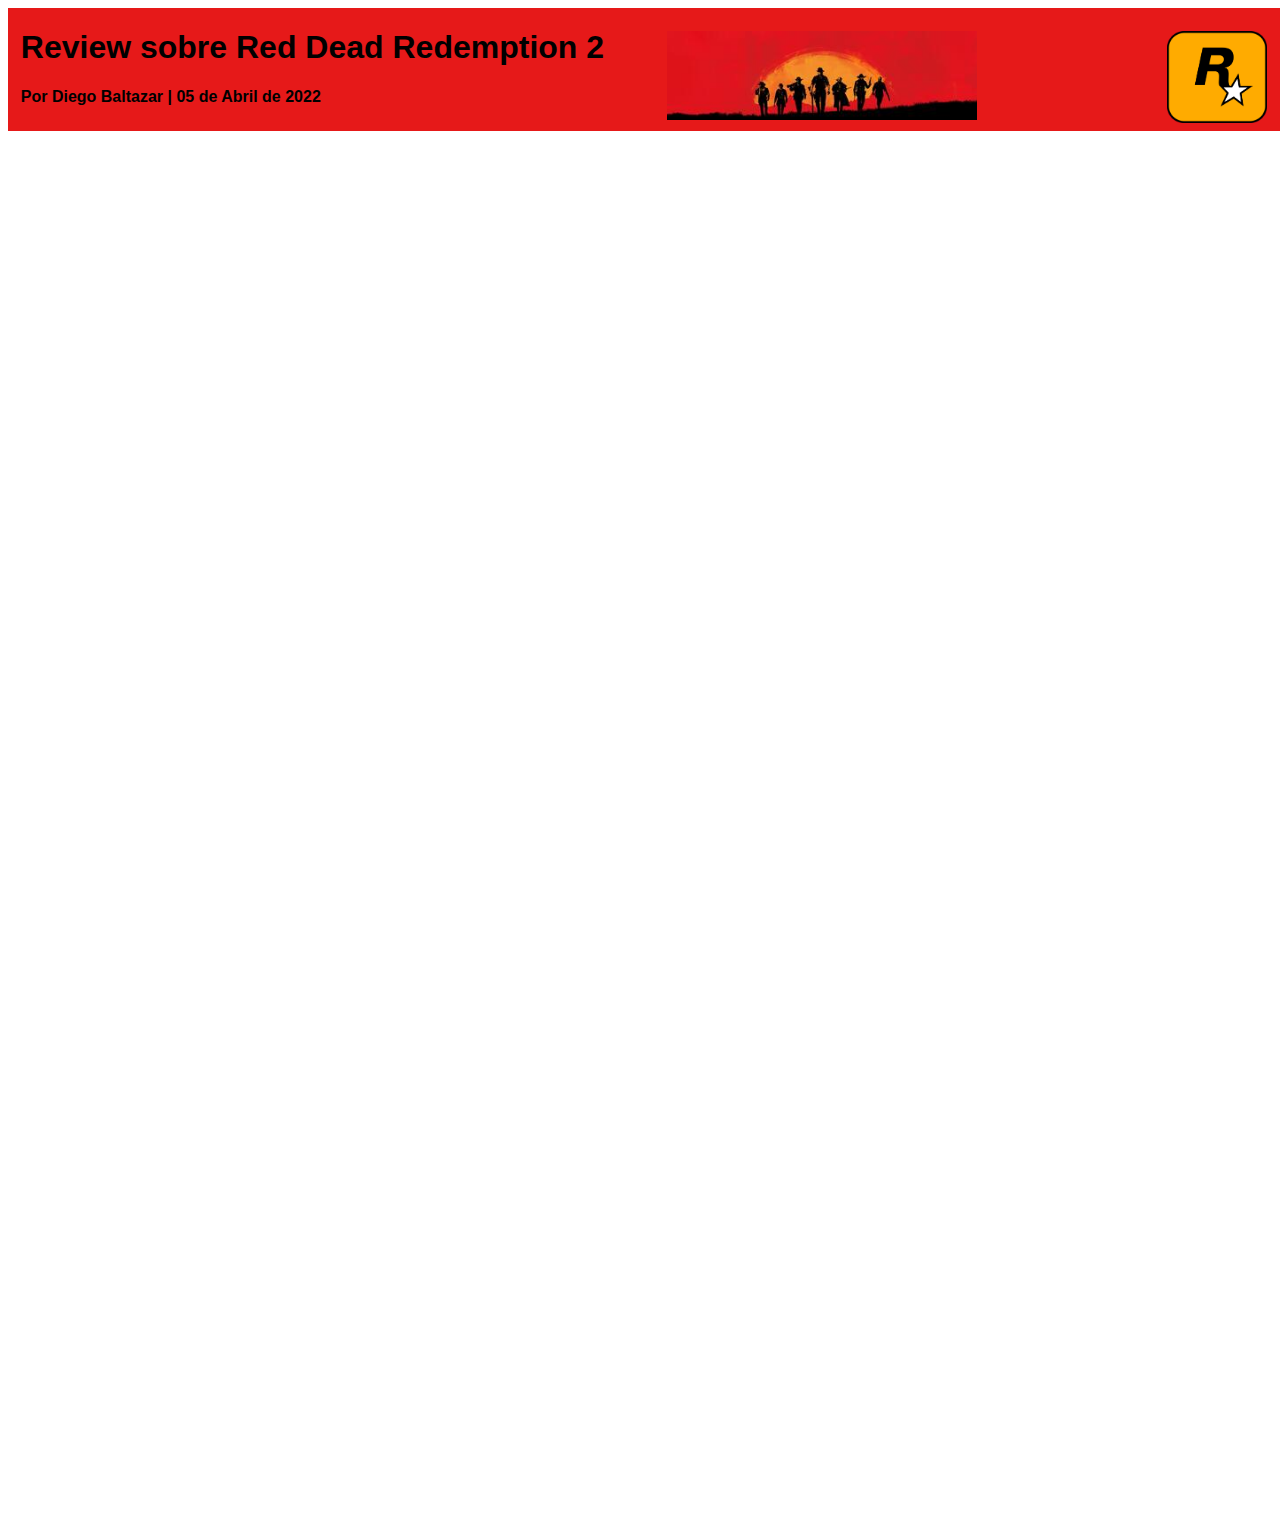
==== index.html @ d7a51566 "Versão 1.0.0 (Header)" ====
<!DOCTYPE html>
<html lang="en">
<head>
    <meta charset="UTF-8">
    <meta http-equiv="X-UA-Compatible" content="IE=edge">
    <meta name="viewport" content="width=device-width, initial-scale=1.0">
    <link href="css/style.css" rel="stylesheet" type="text/css" />
    <title>Aula 02</title>
</head>
<body>
    <header>        
        <img id="banner" src="imagens/banner (1).jpg" title="banner_red_dead" alt="banner_red_dead">
        <img id="logo" src="imagens/imagem_topo_rockstar.png" title="logo_rockstar" alt="logo_rockstar">
        <h1 class="titulo_header">Review sobre Red Dead Redemption 2</h1>                 
        <h4 class="subtitulo_header">Por  Diego Baltazar | 05 de Abril de 2022</h4>

    </header>
    <main>

    </main>
    <footer>

    </footer>
</body>
</html>
---- css/style.css ----
header{
    background-color: #e61919;
    height: 110px;
    width: 99%;
    position: fixed;
    padding-left: 1%;
    padding-bottom: 1%;
    padding-right: 1%;
}

h1.titulo_header{
    font-family:'Bahnschrift','Arial';
    color: black;
}

h4.subtitulo_header{
    font-family:'Bahnschrift','Arial';
    color: black;
    margin-top: 1%;
    text-align: left;
}

header img#banner{
    position: absolute;
    left: 26%;
    right: 0;
    top: 19%;
    margin: auto;
    width: 310px;
}

header img#logo{
    position: absolute;
    left: 87%;
    right: 0;
    top: 19%;
    margin: auto;
    width: 100px;
    height: 100x;
}


main{
    height: 1500px;
}
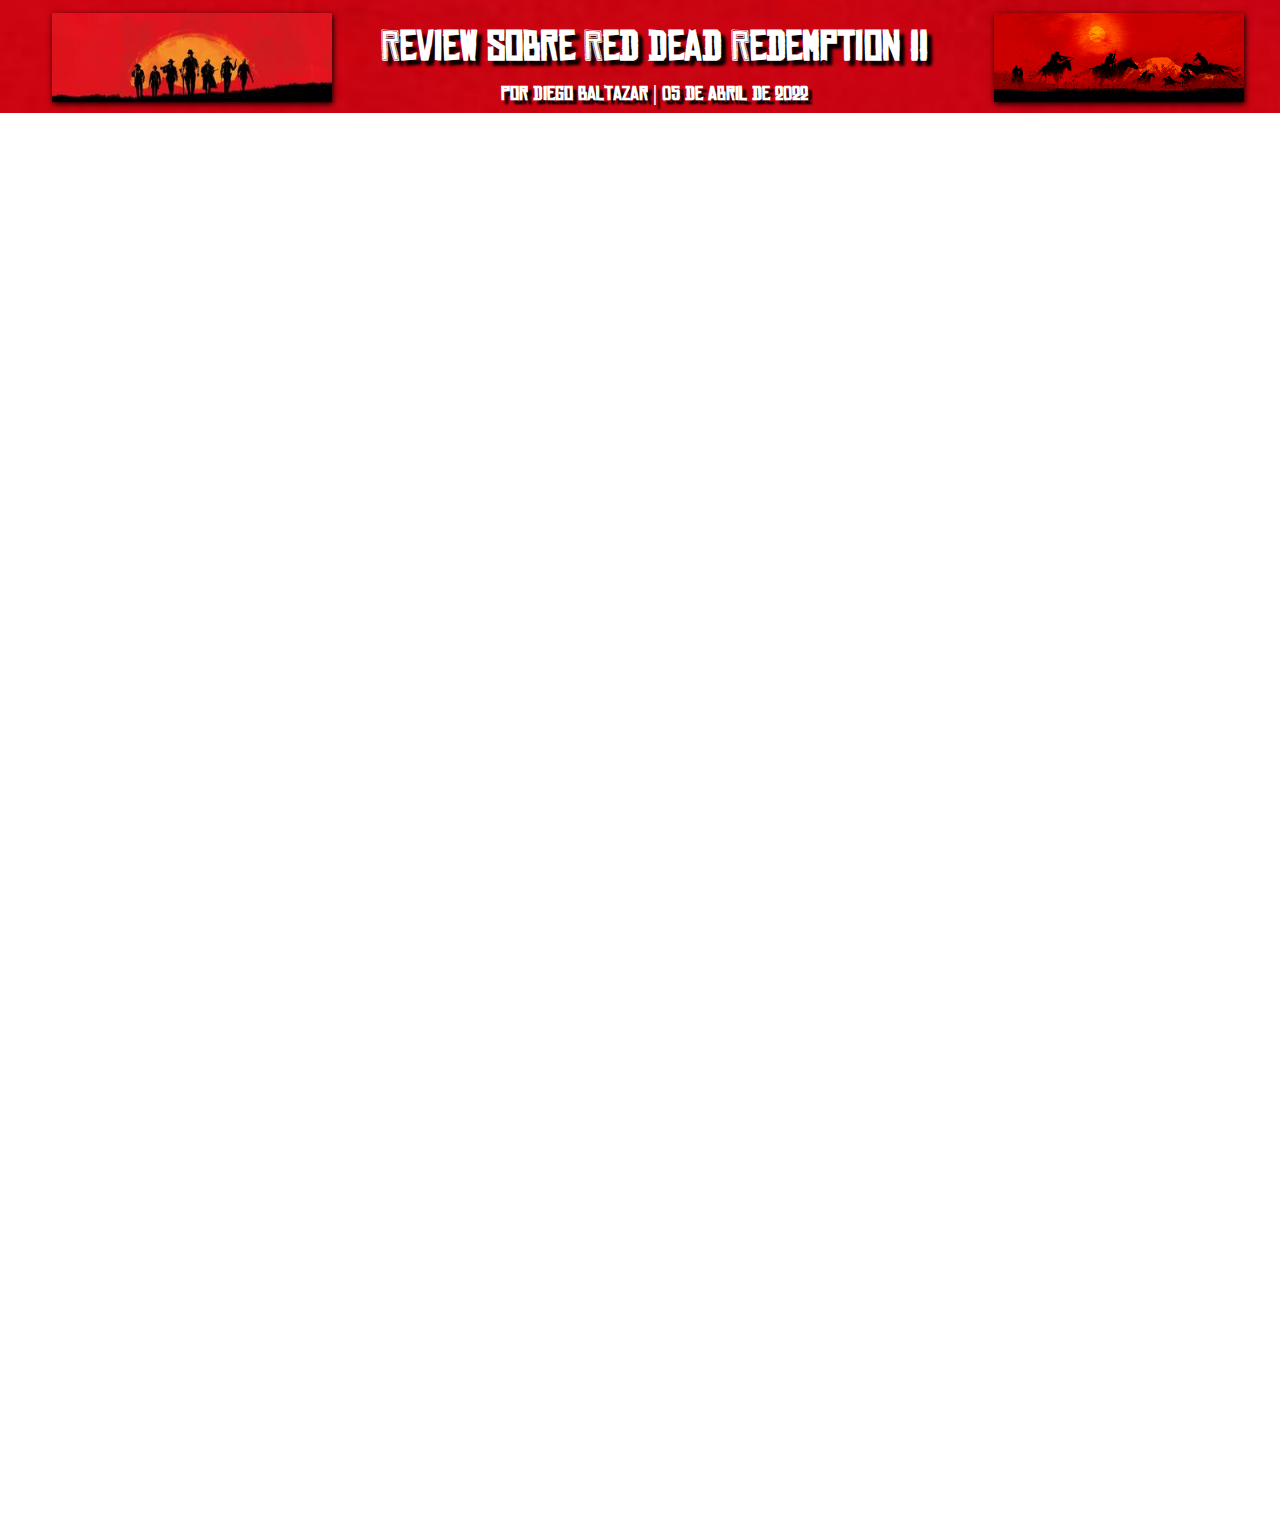
==== commit 5ae1596a: "Versão 1.0.1 (Header)" ====
--- a/index.html
+++ b/index.html
@@ -9,14 +9,13 @@
 </head>
 <body>
     <header>        
-        <img id="banner" src="imagens/banner (1).jpg" title="banner_red_dead" alt="banner_red_dead">
-        <img id="logo" src="imagens/imagem_topo_rockstar.png" title="logo_rockstar" alt="logo_rockstar">
-        <h1 class="titulo_header">Review sobre Red Dead Redemption 2</h1>                 
-        <h4 class="subtitulo_header">Por  Diego Baltazar | 05 de Abril de 2022</h4>
-
+        <img id="banner_left" src="imagens/banner_header.jpg" title="banner_characters" alt="banner_characters">
+        <img id="banner_right" src="imagens/banner_right_header.jpg" title="banner_horses" alt="logo_horses">
+        <h1 class="titulo_header">Review sobre Red Dead Redemption II</h1>                 
+        <h3 class="subtitulo_header">Por  Diego Baltazar | 05 de Abril de 2022</h3>
     </header>
     <main>
-
+        
     </main>
     <footer>
 
--- a/css/style.css
+++ b/css/style.css
@@ -1,44 +1,63 @@
 header{
-    background-color: #e61919;
+    background-color: transparent;
+    margin-top: -21px;
+    margin-left: -8px;
     height: 110px;
-    width: 99%;
+    width: 100%;
     position: fixed;
-    padding-left: 1%;
-    padding-bottom: 1%;
-    padding-right: 1%;
+    background-image: url(../imagens/backgroun_header.jpeg);
+    background-repeat: repeat;
+    background-size:cover;
+    background-position: center center;
+    padding: 8px;
+}
+
+@font-face {
+    font-family: 'ChineseRocks';
+    src: url(../fonts/CHINESER.TTF) format('truetype');
+    font-weight: normal;
+    font-style: normal;
 }
 
 h1.titulo_header{
-    font-family:'Bahnschrift','Arial';
-    color: black;
+    font-family:'ChineseRocks','Bahnschrift';
+    color: white;
+    font-size: 40px;
+    text-indent: 1%;
+    margin-top: 30px;
+    text-shadow: 5px 5px 3px black;
+    text-align: center;
+}
+h3.subtitulo_header{
+    font-family:'ChineseRocks','Bahnschrift';
+    color: white;
+    margin-top: 1%;
+    font-size: 20px;
+    text-align: center;
+    text-indent: 1%;
+    margin-top: -10px;
+    text-shadow: 4px 4px 2px black;
+
 }
 
-h4.subtitulo_header{
-    font-family:'Bahnschrift','Arial';
-    color: black;
-    margin-top: 1%;
-    text-align: left;
+header img#banner_left{
+    position: absolute;
+    left: 4%;
+    top: 13%;
+    width: 280px;
+    height: 89px;
+    box-shadow: 1px 2px 6px black;
+    margin-top: 10px;
 }
-
-header img#banner{
+header img#banner_right{
     position: absolute;
-    left: 26%;
-    right: 0;
-    top: 19%;
-    margin: auto;
-    width: 310px;
+    right: 4%;
+    top: 13%;
+    width: 250px;
+    height: 89px;
+    box-shadow: 1px 2px 6px black;
+    margin-top: 10px;
 }
-
-header img#logo{
-    position: absolute;
-    left: 87%;
-    right: 0;
-    top: 19%;
-    margin: auto;
-    width: 100px;
-    height: 100x;
-}
-
 
 main{
     height: 1500px;
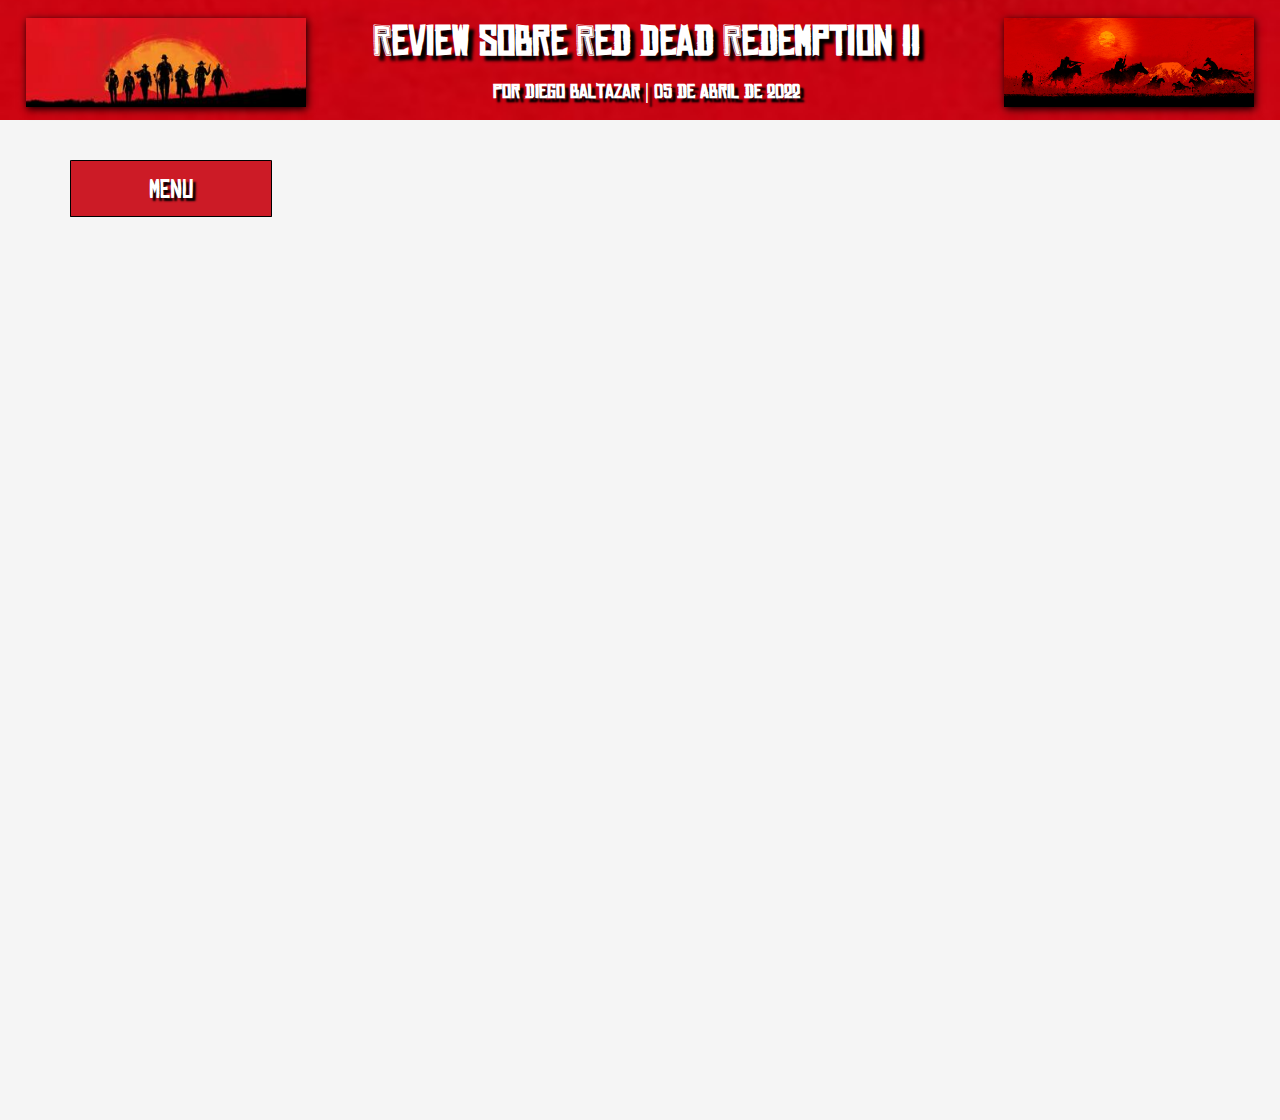
==== commit b9d51a1f: "Versão 1.0.3 (Menu)" ====
--- a/index.html
+++ b/index.html
@@ -14,8 +14,20 @@
         <h1 class="titulo_header">Review sobre Red Dead Redemption II</h1>                 
         <h3 class="subtitulo_header">Por  Diego Baltazar | 05 de Abril de 2022</h3>
     </header>
-    <main>
-        
+    <main>        
+            <input type="checkbox" id="chec">
+            <label for="chec">
+                MENU
+            </label>
+        <nav>
+            <ul>
+                <li><a href="corpo/texto.html" target="main">HOME</a></li>
+                <li><a href="">HISTÓRIA</a></li>
+                <li><a href="">AMBIENTAÇÃO</a></li>
+                <li><a href="">CUSTOMIZAÇÃO</a></li>
+                <li><a href="">EASTER EGGS</a></li>
+            </ul>
+        </nav>
     </main>
     <footer>
 
--- a/css/style.css
+++ b/css/style.css
@@ -1,15 +1,22 @@
+*{
+    padding: 0px;
+    margin: 0px;
+}
+body{
+    padding-top: 120px;
+}
+
 header{
     background-color: transparent;
-    margin-top: -21px;
-    margin-left: -8px;
-    height: 110px;
+    height: 120px;
     width: 100%;
+    top: 0;
     position: fixed;
     background-image: url(../imagens/backgroun_header.jpeg);
     background-repeat: repeat;
     background-size:cover;
     background-position: center center;
-    padding: 8px;
+    z-index: 10;
 }
 
 @font-face {
@@ -24,7 +31,7 @@
     color: white;
     font-size: 40px;
     text-indent: 1%;
-    margin-top: 30px;
+    margin-top: 20px;
     text-shadow: 5px 5px 3px black;
     text-align: center;
 }
@@ -35,30 +42,95 @@
     font-size: 20px;
     text-align: center;
     text-indent: 1%;
-    margin-top: -10px;
+    margin-top: 20px;
     text-shadow: 4px 4px 2px black;
 
 }
 
 header img#banner_left{
     position: absolute;
-    left: 4%;
+    left: 2%;
     top: 13%;
     width: 280px;
     height: 89px;
-    box-shadow: 1px 2px 6px black;
-    margin-top: 10px;
+    box-shadow: 1px 2px 8px black;
+    margin-top: 2px;
 }
 header img#banner_right{
     position: absolute;
-    right: 4%;
+    right: 2%;
     top: 13%;
     width: 250px;
     height: 89px;
-    box-shadow: 1px 2px 6px black;
-    margin-top: 10px;
+    box-shadow: 1px 2px 8px black;
+    margin-top: 2px;
 }
 
 main{
-    height: 1500px;
+    background-color: rgb(245, 245, 245);
+    height: 1000px;
+    position: relative;
+    z-index: 9;
 }
+
+a{
+    text-decoration: none;
+    color: white;
+    font-family: 'ChineseRocks','Bahnschrift';
+    font-size: 22px;
+    display: block;
+    padding: 20px 5px;
+    text-shadow: 3px 3px 2px black;
+}
+a:hover{
+    background-color: rgb(248, 238, 238);
+    color: black;
+    text-shadow: 0 0 0 ;
+}
+ul{
+    list-style: none;
+    top: 75px;
+    position:absolute;
+    width: 100%;
+    text-align: left;
+}
+
+input[type="checkbox"]
+{
+    display: none;
+}
+nav{
+    background-color: rgb(200, 3, 16, 0.7);
+    width: 200px;
+    height: 410px;
+    top: -800px;
+    left: 70px;
+    position: relative;
+    transition: all 0.9s;
+    border-color: black;
+    border-width: 1px;
+    border-style:solid;
+    border-radius: 2%;
+}
+input[type="checkbox"]:checked ~ nav{
+    transform: translateY(840px);    
+}
+label{
+    margin-top: 40px;
+    margin-left:70px;
+    text-align: center;
+    width: 200px;
+    height: 40px;
+    padding-top: 15px;
+    position: absolute;
+    background-color: rgba(200, 3, 16,0.9);
+    z-index: 2;
+    font-family: 'ChineseRocks','Bahnschsrift';
+    font-size: 25px;
+    color: white;
+    text-shadow: 3px 3px 2px black;
+    border-color: black;
+    border-width: 1px;
+    border-style:solid;
+    border-radius: 1%;
+}
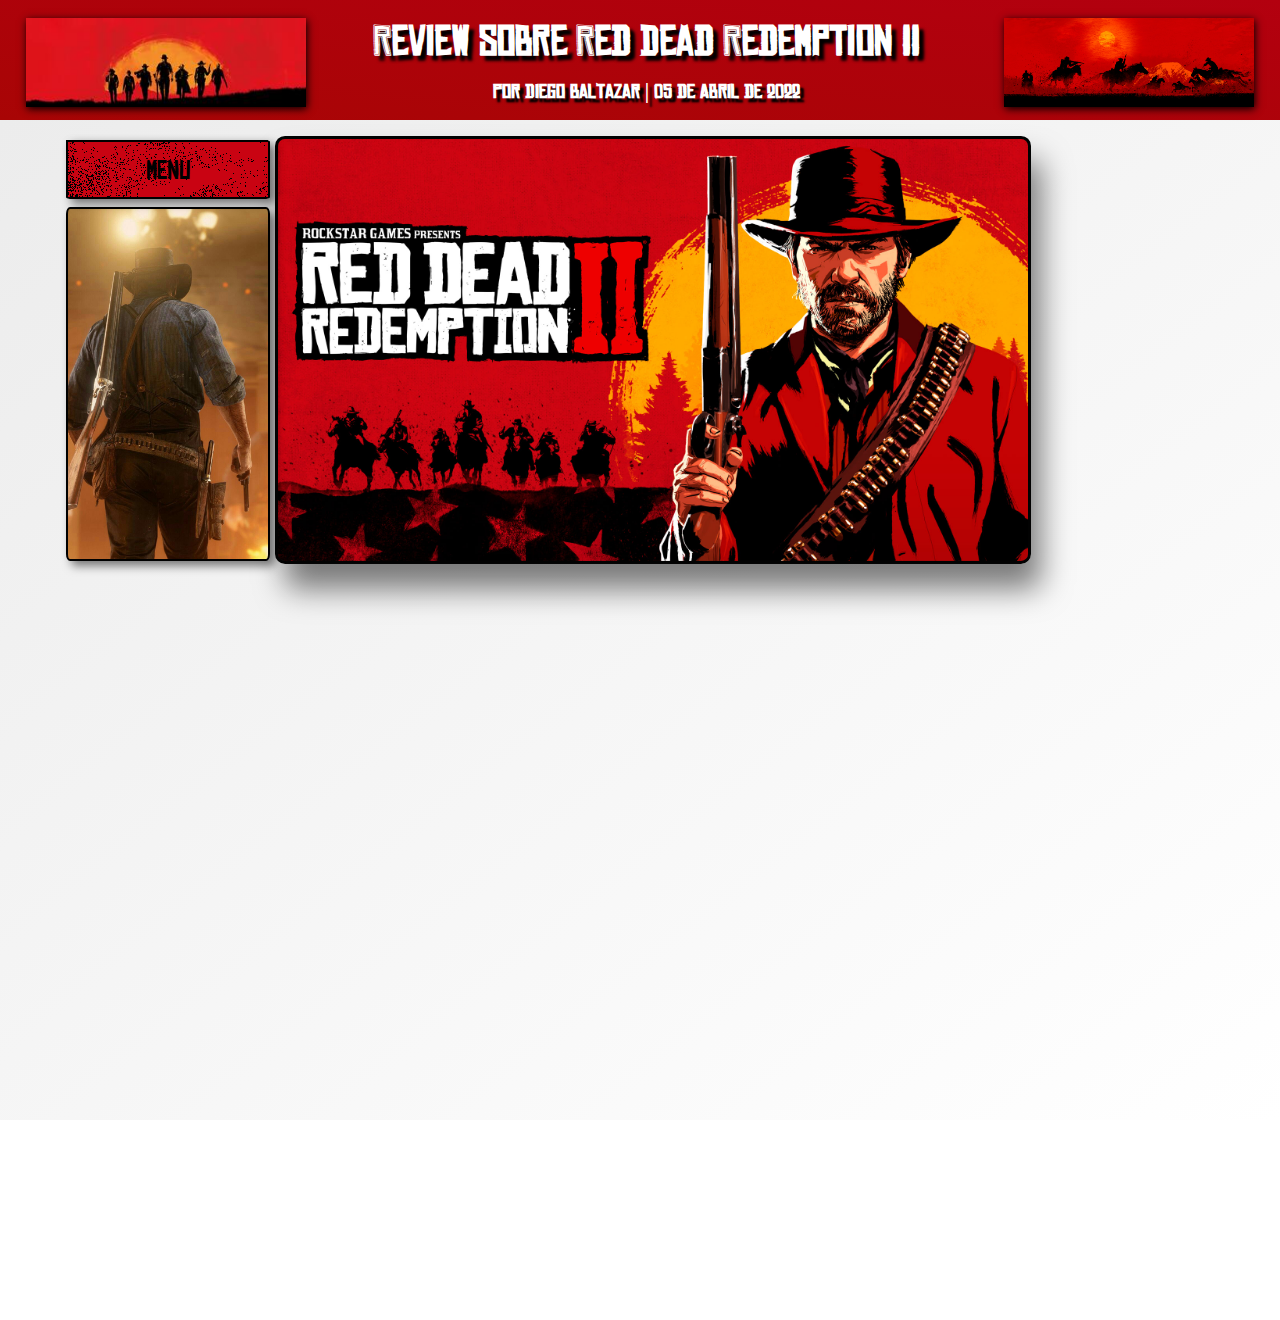
==== commit 0b383bc9: "Versão 1.0.4 (Menu / Main)" ====
--- a/index.html
+++ b/index.html
@@ -9,8 +9,8 @@
 </head>
 <body>
     <header>        
-        <img id="banner_left" src="imagens/banner_header.jpg" title="banner_characters" alt="banner_characters">
-        <img id="banner_right" src="imagens/banner_right_header.jpg" title="banner_horses" alt="logo_horses">
+        <img id="banner_left" src="imagens/banner_header.jpg" title="Banner Characters" alt="banner Characters">
+        <img id="banner_right" src="imagens/banner_right_header.jpg" title="Banner Horses" alt="logo_horses">
         <h1 class="titulo_header">Review sobre Red Dead Redemption II</h1>                 
         <h3 class="subtitulo_header">Por  Diego Baltazar | 05 de Abril de 2022</h3>
     </header>
@@ -19,15 +19,27 @@
             <label for="chec">
                 MENU
             </label>
-        <nav>
-            <ul>
-                <li><a href="corpo/texto.html" target="main">HOME</a></li>
-                <li><a href="">HISTÓRIA</a></li>
-                <li><a href="">AMBIENTAÇÃO</a></li>
-                <li><a href="">CUSTOMIZAÇÃO</a></li>
-                <li><a href="">EASTER EGGS</a></li>
-            </ul>
-        </nav>
+            <nav>
+                <ul>
+                    <li><a href="corpo/texto.html" target="main">HOME</a></li>
+                    <li><a href="">HISTÓRIA</a></li>
+                    <li><a href="">AMBIENTAÇÃO</a></li>
+                    <li><a href="">CUSTOMIZAÇÃO</a></li>
+                    <li><a href="">EASTER EGGS</a></li>
+                </ul>
+            </nav>
+            <img id="img_menu" src="imagens/imagem_menu_esquerda_arthur.jpg" alt="imagem_menu_esquerda_arthur" title="IMG Arthur Morgan">
+
+            <div class="container">
+                <div class="img-container">
+                    <img src="imagens/img_slider_1.jpg">
+                    <img src="imagens/img_slider_2.jpg">
+                    <img src="imagens/img_slider_3.jpg">
+                    <img src="imagens/img_slider_4.jpg">
+                    <img src="imagens/img_slider_5.jpg">
+                    <img src="imagens/img_slider_6.jpg">
+                </div>
+            </div>  
     </main>
     <footer>
 
--- a/css/style.css
+++ b/css/style.css
@@ -7,16 +7,15 @@
 }
 
 header{
-    background-color: transparent;
     height: 120px;
     width: 100%;
     top: 0;
-    position: fixed;
-    background-image: url(../imagens/backgroun_header.jpeg);
+    position:absolute;
     background-repeat: repeat;
     background-size:cover;
     background-position: center center;
     z-index: 10;
+    background-image: linear-gradient(to bottom left, rgb(179, 0, 15), rgb(168, 5, 5));
 }
 
 @font-face {
@@ -67,7 +66,7 @@
 }
 
 main{
-    background-color: rgb(245, 245, 245);
+    background-image: linear-gradient(to top left, rgb(255, 255, 255), rgb(236, 236, 236));
     height: 1000px;
     position: relative;
     z-index: 9;
@@ -81,15 +80,18 @@
     display: block;
     padding: 20px 5px;
     text-shadow: 3px 3px 2px black;
+    
 }
 a:hover{
-    background-color: rgb(248, 238, 238);
+    background-color: white;
     color: black;
     text-shadow: 0 0 0 ;
+    text-decoration: underline;
+    opacity: 0.8;
 }
 ul{
     list-style: none;
-    top: 75px;
+    top: 60px;
     position:absolute;
     width: 100%;
     text-align: left;
@@ -102,35 +104,114 @@
 nav{
     background-color: rgb(200, 3, 16, 0.7);
     width: 200px;
-    height: 410px;
-    top: -800px;
-    left: 70px;
+    height: 0px;
+    top: 20px;
+    left: 66px;
     position: relative;
-    transition: all 0.9s;
     border-color: black;
     border-width: 1px;
     border-style:solid;
     border-radius: 2%;
+    background-image: url(../imagens/fundo_tematico.png);
+    z-index: 2;
+    overflow:hidden ;
+    transition: all 0.8s ease;
+    box-shadow: 5px 5px 10px rgba(0, 0, 0, 0.5);
+
 }
 input[type="checkbox"]:checked ~ nav{
-    transform: translateY(840px);    
+    height: 375px;
+}
+input[type="checkbox"]:checked ~ img#img_menu{
+    transform: translateY(-55px);    
 }
 label{
-    margin-top: 40px;
-    margin-left:70px;
+    margin-top: 20px;
+    margin-left:66px;
     text-align: center;
     width: 200px;
     height: 40px;
     padding-top: 15px;
     position: absolute;
     background-color: rgba(200, 3, 16,0.9);
-    z-index: 2;
+    z-index: 3;
     font-family: 'ChineseRocks','Bahnschsrift';
     font-size: 25px;
+    color: black;
+    border-color: rgb(0, 0, 0);
+    border-width: 2px;
+    border-style:solid;
+    border-radius: 3%;
+    background-image: url(../imagens/fundo_tematico.png);
+    box-shadow: 5px 5px 10px rgba(0, 0, 0, 0.5);
+    
+}
+label:hover{
+    opacity: 1;
     color: white;
     text-shadow: 3px 3px 2px black;
-    border-color: black;
-    border-width: 1px;
-    border-style:solid;
-    border-radius: 1%;
-}
+
+}
+img#img_menu{
+    width: 200px;
+    height: 350px;
+    margin-left:66px;
+    margin-top: 85px;
+    transition: all 0.8s;
+    z-index: 1;
+    border-radius: 2%;
+    position:absolute;
+    box-shadow: 5px 5px 10px rgba(0, 0, 0, 0.5);
+    border: 2px solid rgba(0,0,0,0.9);
+    background-color: black;
+}
+
+
+div.container{
+    width: 750px;
+    position: absolute;
+    top: 23%;
+    left: 51%;
+    transform: translate(-50%,-50%);
+    border: 3px solid rgba(0, 0, 0,0.9);
+    border-radius: 10px;
+    box-shadow: 10px 25px 30px rgba(0, 0, 0, 0.5);
+    overflow:hidden;
+    background-color: rgba(0, 0, 0, 0.9);
+}
+div.img-container{
+    width: 100%;
+    display: flex;
+    animation: slide 35s infinite;
+}
+@keyframes slide{
+    0% {transform: translateX(0%);}
+    5% {transform: translateX(0%);}
+    10% {transform: translateX(-100%);}
+    15% {transform: translateX(-100%);}
+    20% {transform: translateX(-200%);}
+    25% {transform: translateX(-200%);}
+    30% {transform: translateX(-300%);}
+    35% {transform: translateX(-300%);}
+    40% {transform: translateX(-400%);}
+    45% {transform: translateX(-400%);}
+    50% {transform: translateX(-500%);}
+    55% {transform: translateX(-500%);}
+    60% {transform: translateX(-400%);}
+    65% {transform: translateX(-400%);}
+    70% {transform: translateX(-300%);}
+    75% {transform: translateX(-300%);}
+    80% {transform: translateX(-200%);}
+    85% {transform: translateX(-200%);}
+    90% {transform: translateX(-100%);}
+    95% {transform: translateX(-100%);}
+    100% {transform: translateX(-0%);}
+}
+img{
+    width: 100%;
+}
+
+
+footer{
+    height: 200px;
+}
